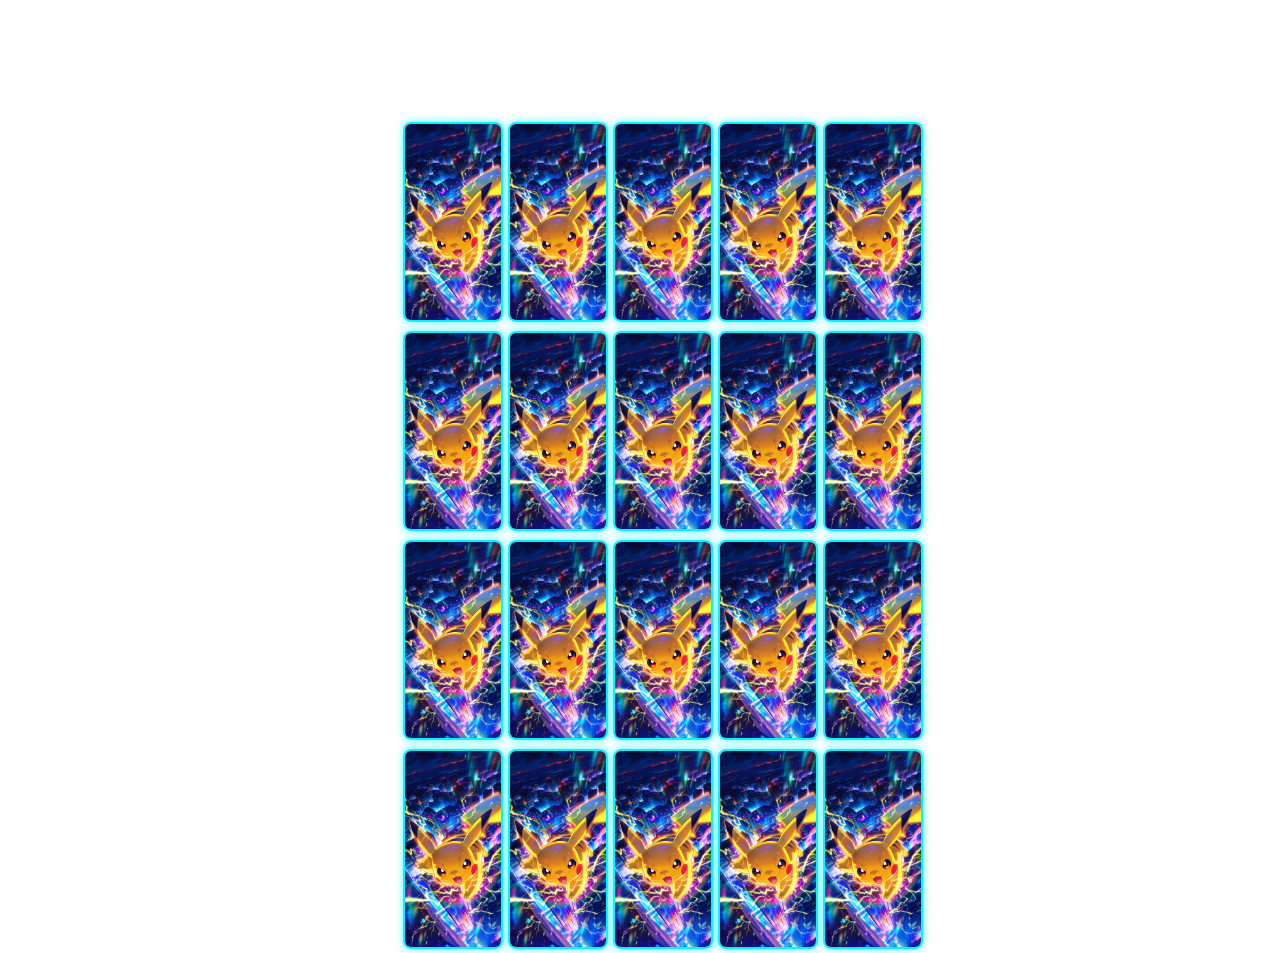
==== ANIME.html @ 86692601 "Add memory game and Pages deployment workflow Prepare the static game for a public playable GitHub P" ====
<!DOCTYPE html>
<html lang="en">
<head>
    <meta charset="UTF-8">
    <meta name="viewport" content="width=device-width, initial-scale=1.0">
    <script src="script.js"></script>
    <link rel="stylesheet" href="restart.css">
    <title>Anime</title>
    <style>
        body {
            display: grid;
            place-items: center;
        }
        
        #memory-game {
            display: grid;
            grid-template-columns: repeat(5, 1fr);
            grid-template-rows: repeat(5,1fr);
            width: 475px;
            height: 475px;
            gap: 5px;
            text-align: center;
        
        }

        img{
            width: 100px;
            height: 200px;
            object-fit: cover;
        }

        img:hover {
            opacity: 0.6;
            transition: 0.3s;
            cursor: pointer;

        }

        h1 {
            color: #fff;
            text-align: center;
            font-family: 'Franklin Gothic Medium', 'Arial Narrow', Arial, sans-serif;
        }


    #video-background {
    position: fixed;
    top: 0;
    left: 0;
    width: 100%;
    height: 100%;
    object-fit: cover;
    z-index: -1;
}


#timer {
    border: 2px solid #fff;
    border-radius: 5px;
    height: 30px;
    width: 100px;
    text-align: center;
    color: #fff;
    position: relative;
    top: -10px;
}
 
    </style>
</head>
<body>
    <video id="video-background" autoplay loop muted>
        <source src="A.mp4" type="video/mp4">
    </video>
    <h1>Anime Characters</h1>
    <div id="timer">Time: 0.0s</div>
    
    <section id="memory-game"></section>

    <script>
        const sourceImages = [
    "edward.jpg",
    "Gojo.jpg",
    "Goku.jpg",
    "lelouch.jpg",
    "Levi.jpg",
    "lewliet.jpg",
    "Monkey.jpg",
    "Naruto.jpg",
    "yagami.jpg",
    "Zoro.jpg",
]
const animeImage = "anime.jpg"

const randomImages = [...sourceImages, ...sourceImages].sort((a, b) =>
    Math.random() > 0.5 ? 1 : -1
)

console.log(randomImages)

const gameContainer = document.querySelector("#memory-game")

let counter = 0
for (let randomImage of randomImages) {
    gameContainer.innerHTML += `
        <section>
            <img class="image-card" data-idx="${counter}" src="IMAGES3/${animeImage}">
        </section>
    `
    counter++
}

const imageCards = document.querySelectorAll(".image-card")

let firstImageName = ""
let firstImageIdx = ""
const matchedImages = []

for (let imageCard of imageCards) {
    imageCard.addEventListener("click", () => {
        const idx = imageCard.dataset.idx
        const imageName = randomImages[idx]
        imageCard.src = `IMAGES3/${imageName}`

        if (!firstImageName) {
            firstImageName = imageName
            firstImageIdx = idx
        } else {
            if (
                firstImageName == imageName &&
                firstImageIdx !== idx &&
                !matchedImages.includes(imageName)
            ) {
                matchedImages.push(imageName)
            }
            firstImageName = ""
            firstImageIdx = ""
            clearImages()
        }
        console.log(matchedImages)
    })
}

function clearImages() {
    setTimeout(() => {
        for (let imageCard of imageCards) {
            const idx = imageCard.dataset.idx
            const imageName = randomImages[idx]
            if (!matchedImages.includes(imageName)) {
                imageCard.src = `IMAGES3/${animeImage}`
            }
        }
    }, 400)
}






        
    </script>
    
</body>
</html>
---- restart.css ----
.image-card {
    box-sizing: border-box;
    border: 2px solid #00f5ff;
    border-radius: 8px;
    box-shadow: 0 0 8px rgba(0, 245, 255, 0.65);
    transform: none;
    transition: opacity 0.3s ease, box-shadow 0.3s ease;
}

.image-card:hover {
    box-shadow: 0 0 14px rgba(0, 245, 255, 0.95), 0 0 24px rgba(0, 245, 255, 0.5);
    transform: none;
}

@media (max-width: 1000px), (max-height: 600px) {
    body {
        display: flex !important;
        flex-direction: column;
        align-items: center;
        justify-content: flex-start;
        gap: 12px;
        min-height: 100vh;
        padding: 24px 12px;
        overflow-x: hidden;
    }

    h1 {
        max-width: 100%;
        font-size: clamp(24px, 7vw, 36px);
        overflow-wrap: anywhere;
    }

    #memory-game {
        width: 100% !important;
        max-width: 480px;
        height: auto !important;
        min-width: 0;
        grid-template-columns: repeat(4, minmax(0, 1fr)) !important;
        grid-template-rows: none !important;
        gap: clamp(4px, 1.5vw, 8px) !important;
    }

    #memory-game > section {
        min-width: 0;
    }

    #memory-game img {
        display: block;
        width: 100% !important;
        height: auto !important;
        aspect-ratio: 3 / 4;
        object-fit: cover;
        touch-action: manipulation;
    }

    #timer {
        position: static !important;
        width: auto;
        height: auto;
        min-height: 30px;
        padding: 5px 10px;
    }

    .restart-button {
        position: static !important;
        width: min(100%, 220px);
        min-height: 44px;
        margin: 4px auto 0 !important;
    }
}
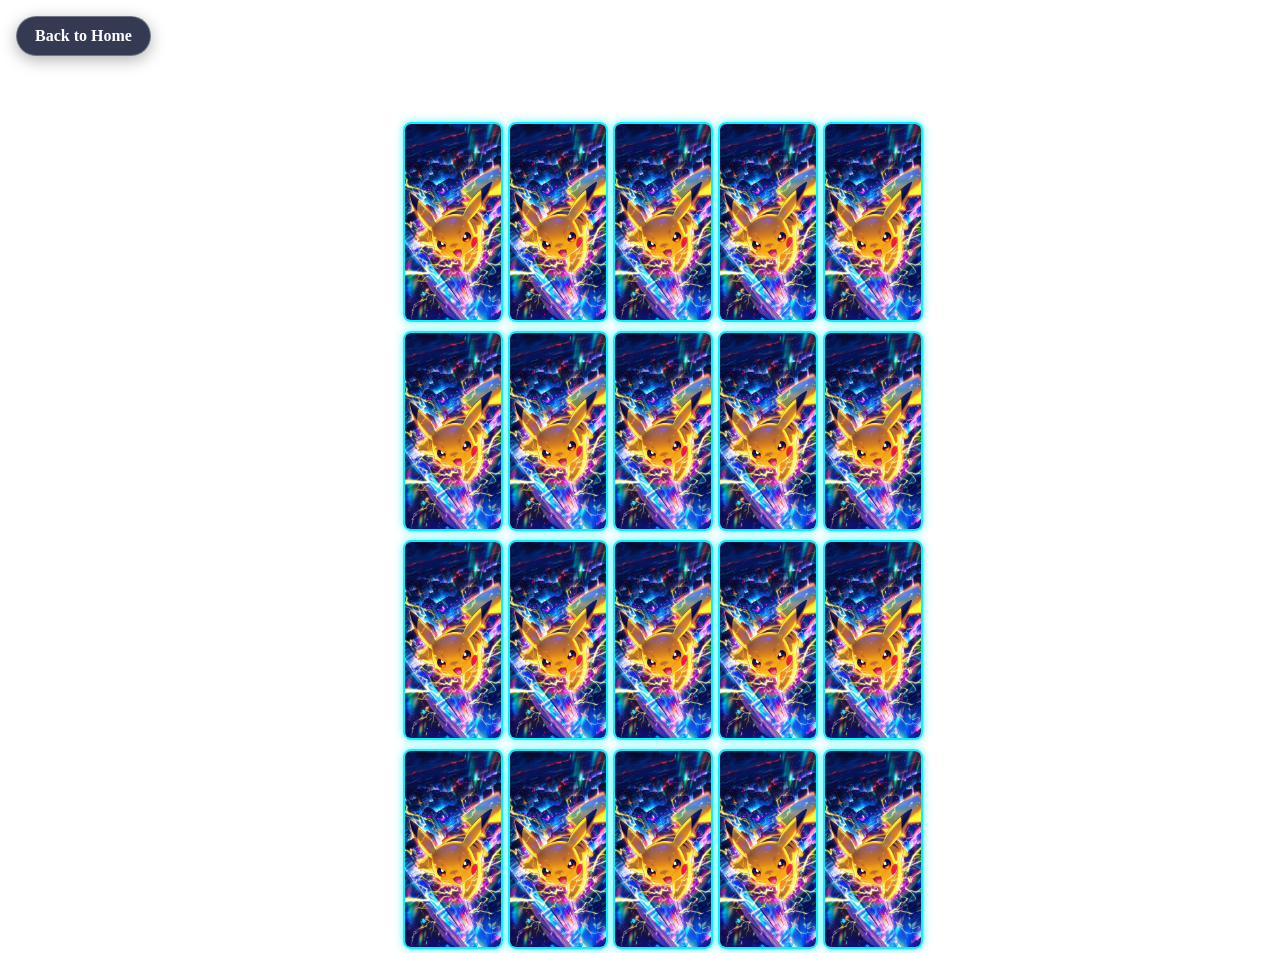
==== commit 6844358f: "Agent Host changes for agents/fix-back-home-button-functionality" ====
--- a/ANIME.html
+++ b/ANIME.html
@@ -68,6 +68,9 @@
     </style>
 </head>
 <body>
+    <form class="home-form" action="index.html" method="get" target="_top">
+        <button class="home-button" type="submit">Back to Home</button>
+    </form>
     <video id="video-background" autoplay loop muted>
         <source src="A.mp4" type="video/mp4">
     </video>
--- a/restart.css
+++ b/restart.css
@@ -1,3 +1,30 @@
+.home-form {
+    position: fixed;
+    top: 16px;
+    left: 16px;
+    z-index: 10000;
+    margin: 0;
+}
+
+.home-button {
+    padding: 10px 18px;
+    border: 1px solid rgba(255, 255, 255, 0.3);
+    border-radius: 999px;
+    background: rgba(18, 24, 53, 0.85);
+    color: #fff;
+    font: inherit;
+    font-weight: 700;
+    cursor: pointer;
+    box-shadow: 0 4px 16px rgba(0, 0, 0, 0.3);
+    backdrop-filter: blur(8px);
+}
+
+.home-button:hover,
+.home-button:focus-visible {
+    background: #79f2e3;
+    color: #10152f;
+}
+
 .image-card {
     box-sizing: border-box;
     border: 2px solid #00f5ff;
